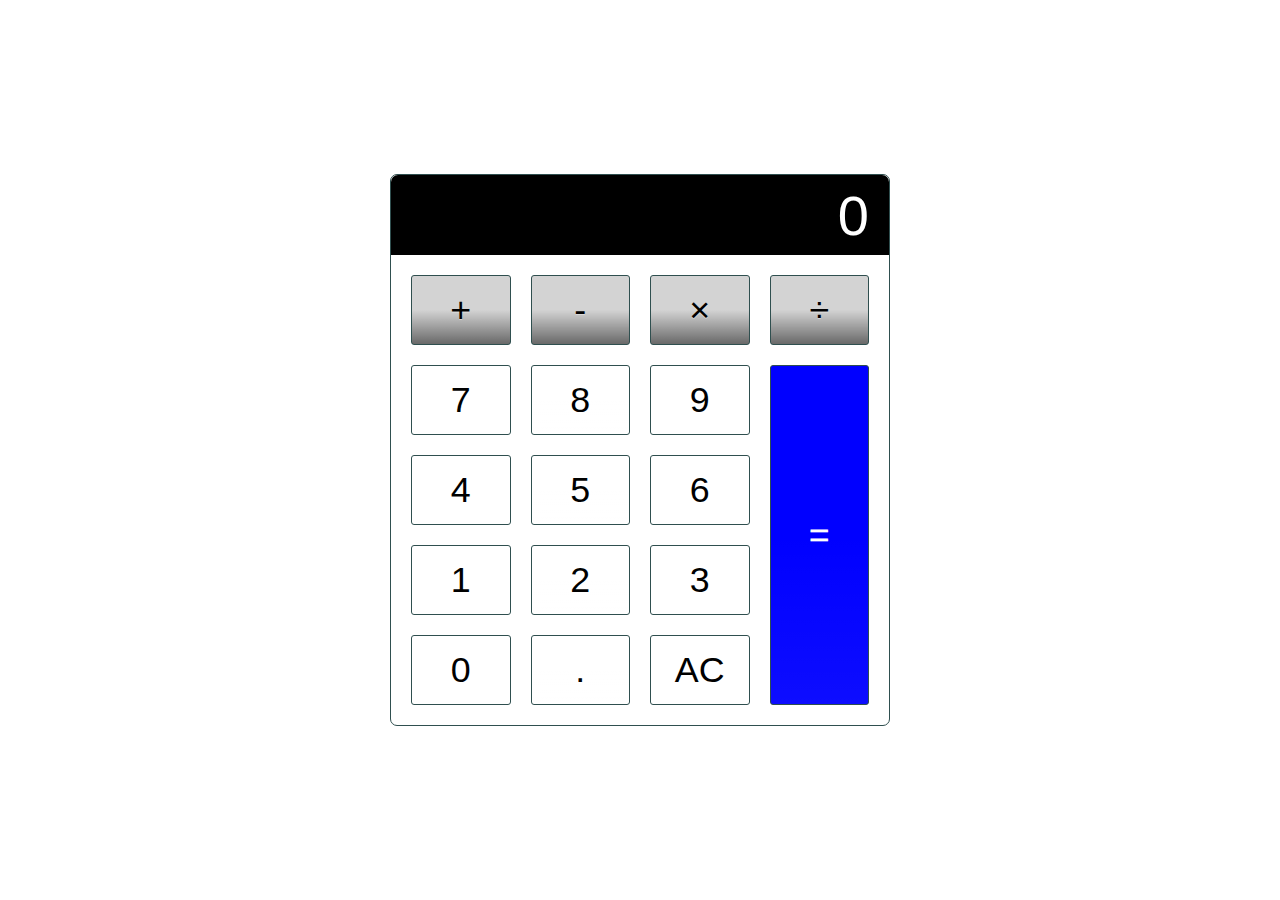
==== JavaScript-Projects/calculator/index.html @ aba86398 "initial" ====
<!DOCTYPE html>
<html lang="en">
    <head>
        <meta charset="UTF-8">
        <title>Calculator</title>
        <meta name="description" content="A basic HTML, CSS and JavaScript Calculator">
        <meta name="author" content="Elijah Davis">
        <script src="js/main.js" defer></script>
        <link rel="stylesheet" href="css/calculator.css">
    </head>

    <body>
        <div class="calculator">
            <input type="text" class="calculator-screen" value="0" disabled />
            <div class="calculator-keys">

                <button type="button" class="operator" value="+">+</button>
                <button type="button" class="operator" value="-">-</button>
                <button type="button" class="operator" value="*">&times;</button>
                <button type="button" class="operator" value="/">&divide;</button>

                <button type="button" value="7">7</button>
                <button type="button" value="8">8</button>
                <button type="button" value="9">9</button>

                <button type="button" value="4">4</button>
                <button type="button" value="5">5</button>
                <button type="button" value="6">6</button>

                <button type="button" value="1">1</button>
                <button type="button" value="2">2</button> 
                <button type="button" value="3">3</button>

                <button type="button" value="0">0</button>

                <button type="button" class="decimal function" value=".">.</button>
                <button type="button" class="all-clear function" value="AC">AC</button>
                <button type="button" class="equal-sign function" value="=">=</button>
            </div>
        </div>
        
 </body>
</html>
---- JavaScript-Projects/calculator/css/calculator.css ----
html {
    font-size: 70%;
    box-sizing: border-box;
}

*, *::before, *::after {
    margin: 0;
    padding: 0;
    box-sizing: inherit;
}
.calculator {
    border: 1.2px solid darkslategray;
    border-radius: 7px;
    position: absolute;
    top: 50%;
    left: 50%;
    transform: translate(-50%, -50%);
    width: 500px;
}
.calculator-screen {
    width: 100%;
    font-size: 5rem;
    height: 80px;
    border: none;
    background-color: black;
    color: white;
    text-align: right;
    padding-right: 20px;
    padding-left: 20px;
    border-radius: 7px 7px 0px 0px;
}
button {
    height: 70px;
    border-radius: 3px;
    border: 1px solid darkslategray;
    background-color: transparent;
    font-size: 3.2rem;
    color: black;
    background-image: linear-gradient(to bottom, transparent, transparent 50%,rgba(255, 255, 255, .05));
    text-shadow: 0 1px rgba(255, 255, 255, .4);
    box-shadow: inset 0, 0, 0 1px rgba(255, 255, 255, .05), inset 0 1px 0 0 rgba(255, 255, 255, .05), inset 0 -1px 0 0 rgba(255, 255, 255, .05), 0 1px 0 0 rgba(255, 255, 255. .05);
}
button:hover {
    background-color: #e1e1e1;
}
.operator {
    color: black;
    background-image: linear-gradient(to bottom, transparent, transparent 50%, rgba(0, 0,0,.5));
    background-color: lightgray;
}
.all-clear:hover {
background-color: darkred;
}
.equal-sign {
    background-color: blue;
    border-color: darkslategray;
    color: #fff;
    height: 100%;
    grid-area: 2 / 4 / 6 / 5;
}
.equal-sign:hover {
    background-color: darkblue;
}
.calculator-keys {
    display: grid;
    grid-template-columns: repeat(4, 1fr);
    grid-gap: 20px;
    padding: 20px;
}
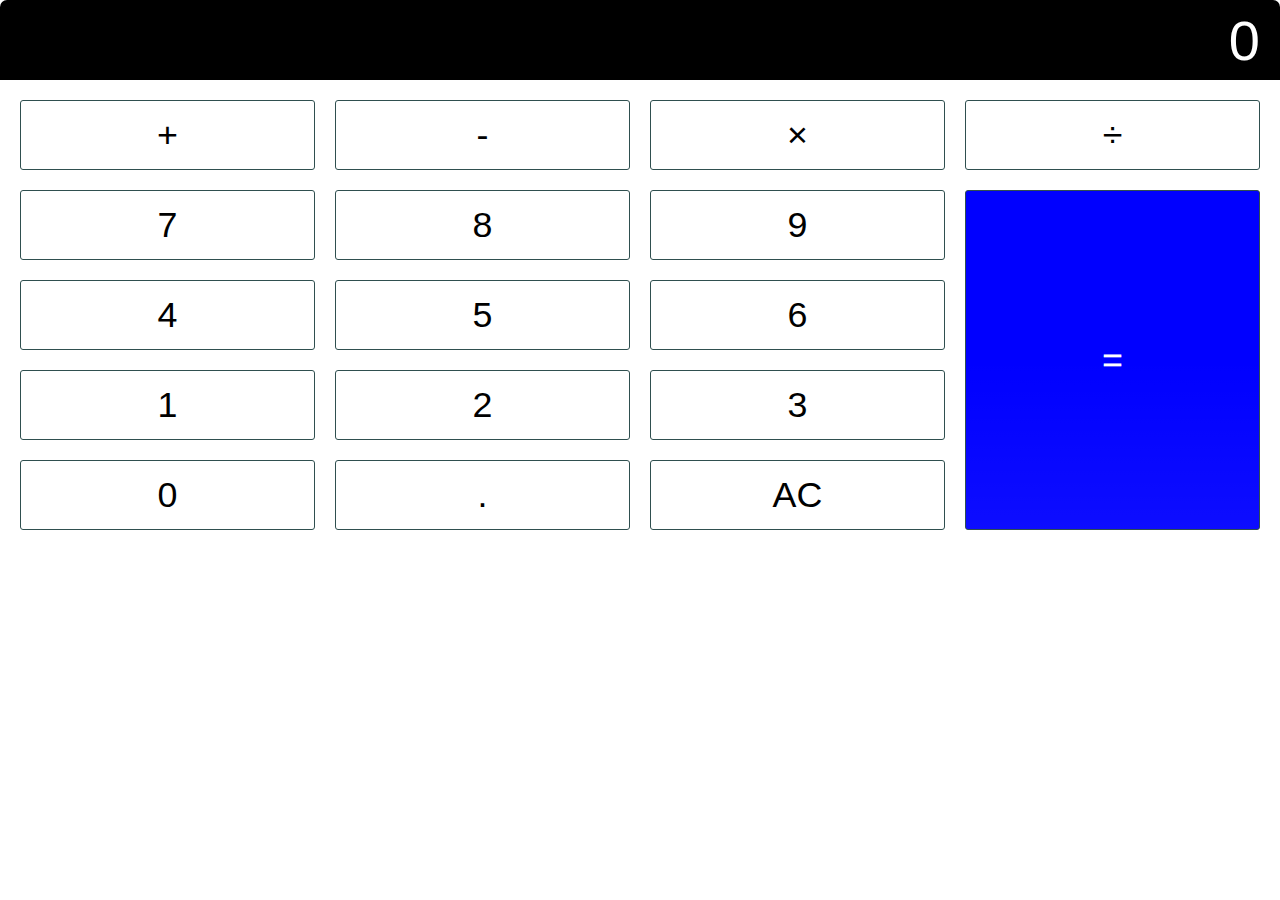
==== commit 57940738: "fix" ====
--- a/JavaScript-Projects/calculator/index.html
+++ b/JavaScript-Projects/calculator/index.html
@@ -10,14 +10,14 @@
     </head>
 
     <body>
-        <div class="calculator">
+        <div class="Calculator">
             <input type="text" class="calculator-screen" value="0" disabled />
             <div class="calculator-keys">
 
-                <button type="button" class="operator" value="+">+</button>
-                <button type="button" class="operator" value="-">-</button>
-                <button type="button" class="operator" value="*">&times;</button>
-                <button type="button" class="operator" value="/">&divide;</button>
+                <button type="button" class="Operator" value="+">+</button>
+                <button type="button" class="Operator" value="-">-</button>
+                <button type="button" class="Operator" value="*">&times;</button>
+                <button type="button" class="Operator" value="/">&divide;</button>
 
                 <button type="button" value="7">7</button>
                 <button type="button" value="8">8</button>
@@ -33,9 +33,9 @@
 
                 <button type="button" value="0">0</button>
 
-                <button type="button" class="decimal function" value=".">.</button>
-                <button type="button" class="all-clear function" value="AC">AC</button>
-                <button type="button" class="equal-sign function" value="=">=</button>
+                <button type="button" class="decimal Function" value=".">.</button>
+                <button type="button" class="all-clear Function" value="AC">AC</button>
+                <button type="button" class="equal-sign Function" value="=">=</button>
             </div>
         </div>
         
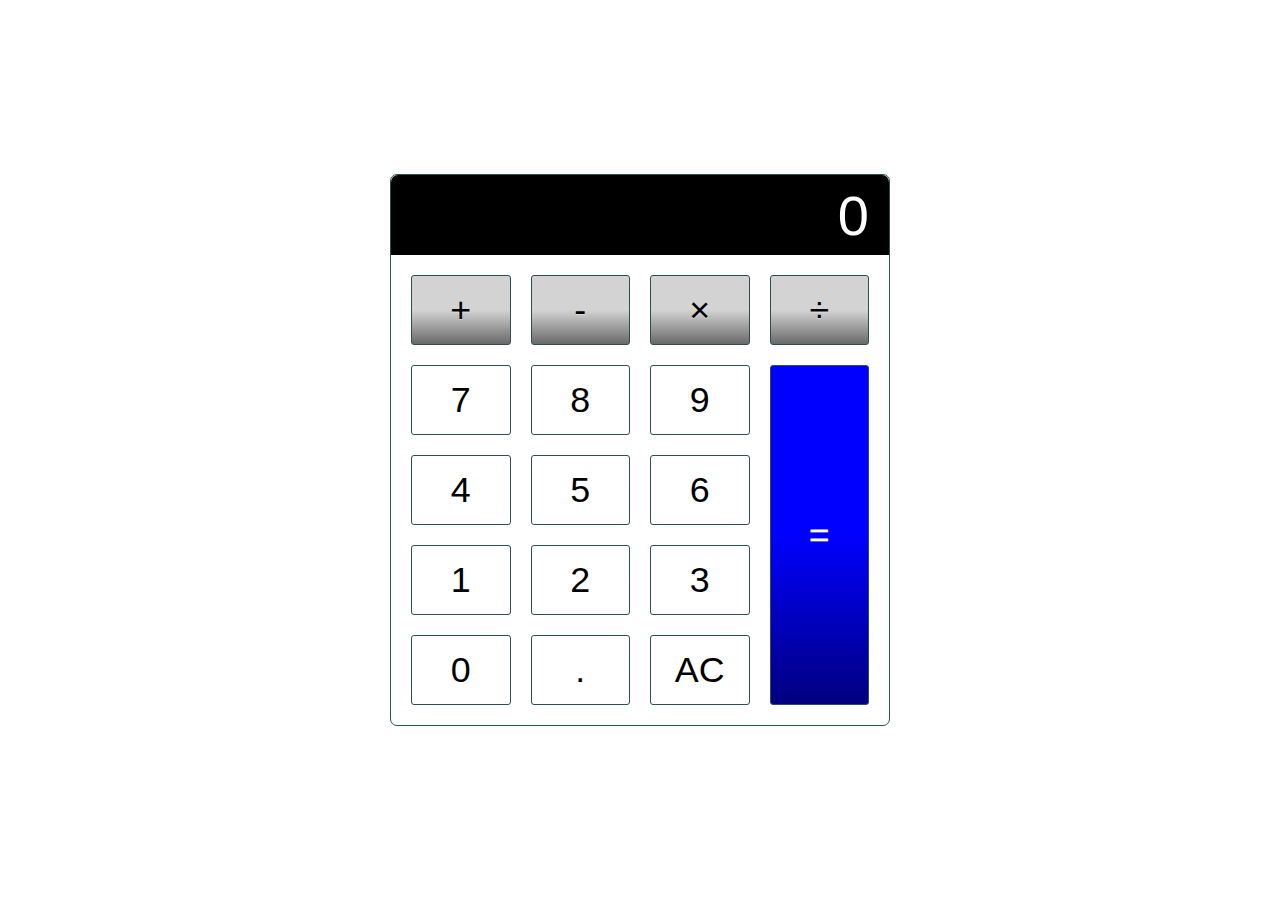
==== commit bfd30c25: "fix" ====
--- a/JavaScript-Projects/calculator/index.html
+++ b/JavaScript-Projects/calculator/index.html
@@ -10,14 +10,14 @@
     </head>
 
     <body>
-        <div class="Calculator">
+        <div class="calculator">
             <input type="text" class="calculator-screen" value="0" disabled />
             <div class="calculator-keys">
 
-                <button type="button" class="Operator" value="+">+</button>
-                <button type="button" class="Operator" value="-">-</button>
-                <button type="button" class="Operator" value="*">&times;</button>
-                <button type="button" class="Operator" value="/">&divide;</button>
+                <button type="button" class="operator" value="+">+</button>
+                <button type="button" class="operator" value="-">-</button>
+                <button type="button" class="operator" value="*">&times;</button>
+                <button type="button" class="operator" value="/">&divide;</button>
 
                 <button type="button" value="7">7</button>
                 <button type="button" value="8">8</button>
@@ -33,9 +33,9 @@
 
                 <button type="button" value="0">0</button>
 
-                <button type="button" class="decimal Function" value=".">.</button>
-                <button type="button" class="all-clear Function" value="AC">AC</button>
-                <button type="button" class="equal-sign Function" value="=">=</button>
+                <button type="button" class="decimal function" value=".">.</button>
+                <button type="button" class="all-clear function" value="AC">AC</button>
+                <button type="button" class="equal-sign operator" value="=">=</button>
             </div>
         </div>
         
